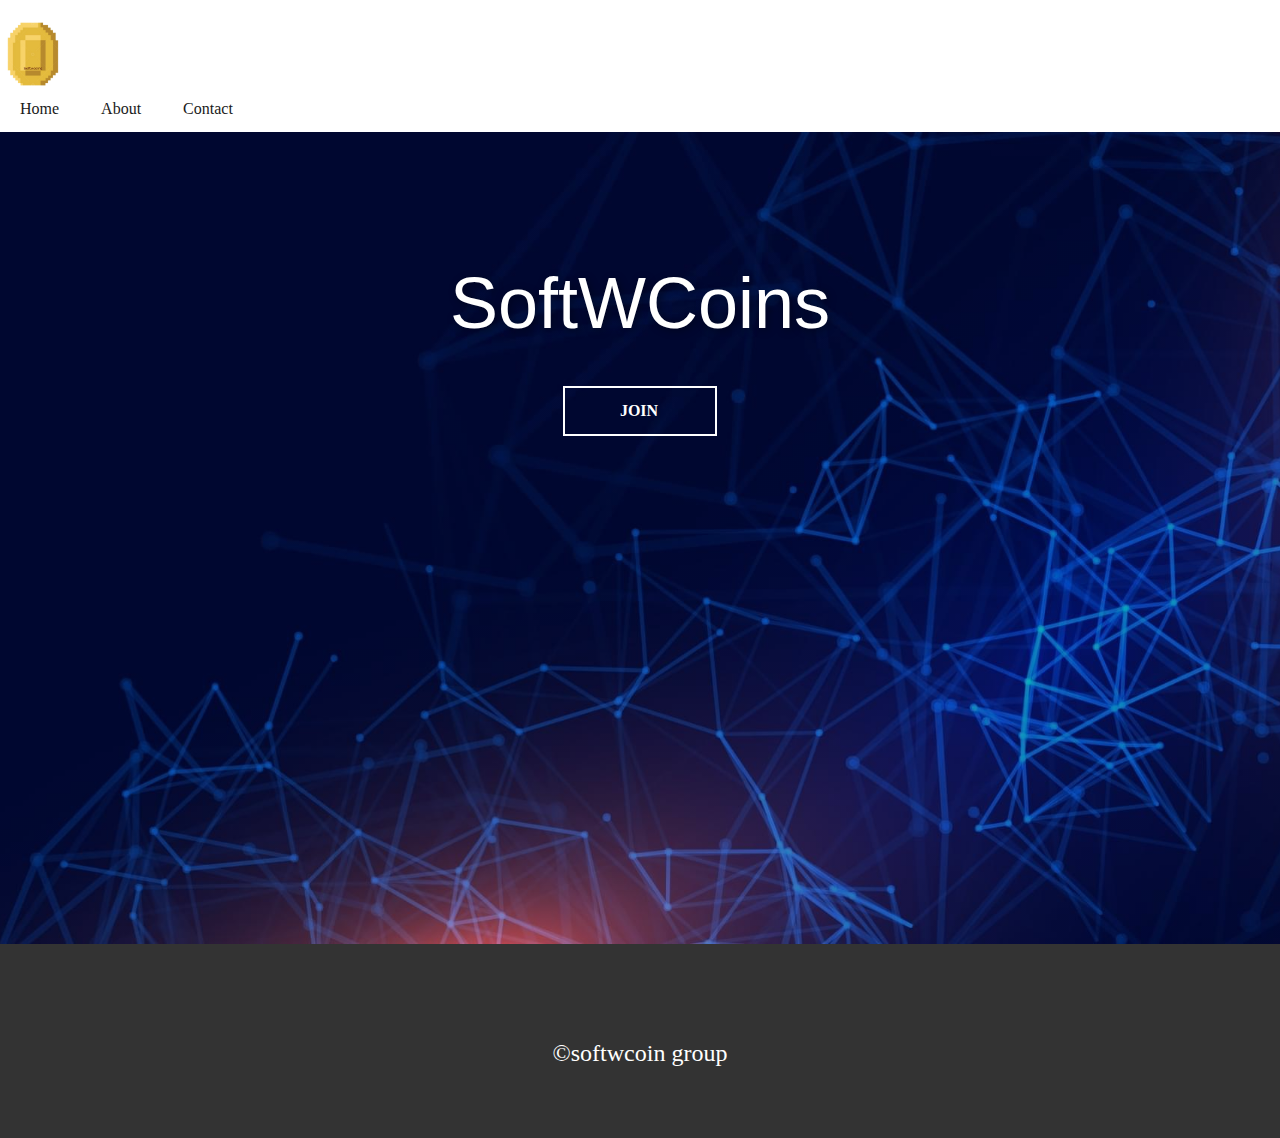
==== website-main/index.html @ d3f4b052 "chore: format files/directories" ====
<!DOCTYPE html>
<html style="font-size: 16px;">
    <link rel="stylesheet" href="assets/scripts/1.css" media="screen">
<link rel="stylesheet" href="assets/scripts/2.css" media="screen">

    
    

</script>
    <meta name="theme-color" content="#232b79">
    <meta property="og:title" content="Home">
    <meta property="og:type" content="website">
  </head>
  <body data-home-page="Home.html" data-home-page-title="Home" class="u-body u-xl-mode"><header class="u-clearfix u-header u-header" id="sec-a184"><div class="u-clearfix u-sheet u-valign-middle u-sheet-1">
        <a href="link here" class="u-image u-logo u-image-1" data-image-width="200" data-image-height="200">
          <img src="assets/images/SOFTWCOIN.PNG" class="u-logo-image u-logo-image-1">
        </a>
            </a>
          </div>
          <div class="u-nav-container">
            <ul class="u-nav u-spacing-2 u-unstyled u-nav-1"><li class="u-nav-item"><a class="u-active-grey-5 u-button-style u-hover-grey-10 u-nav-link u-text-active-grey-90 u-text-grey-90 u-text-hover-grey-90" href="Home.html" style="padding: 10px 20px;">Home</a>
</li><li class="u-nav-item"><a class="u-active-grey-5 u-button-style u-hover-grey-10 u-nav-link u-text-active-grey-90 u-text-grey-90 u-text-hover-grey-90" href="About.html" style="padding: 10px 20px;">About</a>
</li><li class="u-nav-item"><a class="u-active-grey-5 u-button-style u-hover-grey-10 u-nav-link u-text-active-grey-90 u-text-grey-90 u-text-hover-grey-90" href="Contact.html" style="padding: 10px 20px;">Contact</a>
</li></ul>
          </div>
          <div class="u-custom-menu u-nav-container-collapse">
            <div class="u-black u-container-style u-inner-container-layout u-opacity u-opacity-95 u-sidenav">
              <div class="u-inner-container-layout u-sidenav-overflow">
                <div class="u-menu-close"></div>
                <ul class="u-align-center u-nav u-popupmenu-items u-unstyled u-nav-2"><li class="u-nav-item"><a class="u-button-style u-nav-link" href="Home.html" style="padding: 10px 20px;">Home</a>
</li><li class="u-nav-item"><a class="u-button-style u-nav-link" href="Home.html" style="padding: 10px 20px;">Home</a>
</li></ul>
              </div>
            </div>
            <div class="u-black u-menu-overlay u-opacity u-opacity-70"></div>
          </div>
        </nav>
      </div></header> 
    <section class="u-align-center u-clearfix u-image u-shading u-section-1" id="carousel_5ad0" src="" data-image-width="1782" data-image-height="1080">
      <div class="u-clearfix u-sheet u-valign-middle-xs u-sheet-1">
        <h1 class="u-custom-font u-font-montserrat u-text u-text-body-alt-color u-title u-text-1"> SoftWCoins<br>
        </h1>
        <a href="1" class="u-active-white u-border-2 u-border-white u-btn u-button-style u-hover-white u-none u-text-active-black u-text-body-alt-color u-text-hover-black u-btn-2">join<br>
        </a>
      </div>
    </section>
    
    
    <footer class="u-align-center u-clearfix u-footer u-grey-80 u-footer" id="sec-b796"><div class="u-clearfix u-sheet u-sheet-1">
        <p class="u-small-text u-text u-text-variant u-text-1">
          <span style="font-size: 3.75rem;"></span>©softwcoin group<br>
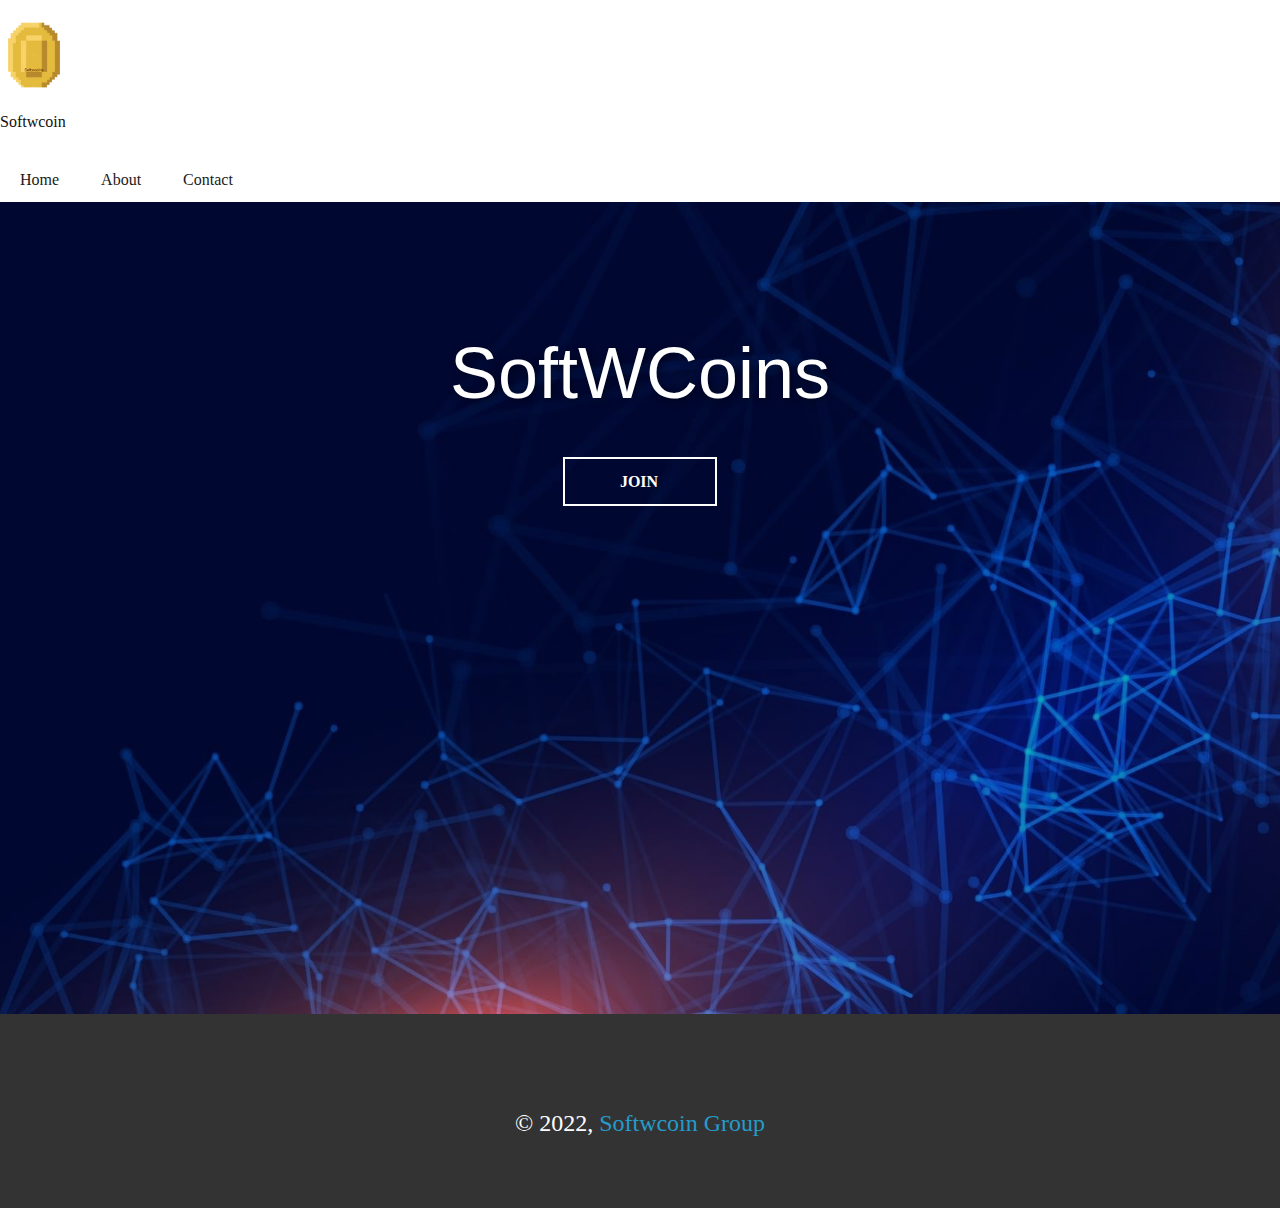
==== commit fdd6e9ea: "link about tab to link to about section on homepage." ====
--- a/website-main/index.html
+++ b/website-main/index.html
@@ -12,14 +12,19 @@
     <meta property="og:type" content="website">
   </head>
   <body data-home-page="Home.html" data-home-page-title="Home" class="u-body u-xl-mode"><header class="u-clearfix u-header u-header" id="sec-a184"><div class="u-clearfix u-sheet u-valign-middle u-sheet-1">
-        <a href="link here" class="u-image u-logo u-image-1" data-image-width="200" data-image-height="200">
-          <img src="assets/images/SOFTWCOIN.PNG" class="u-logo-image u-logo-image-1">
+    <div class="header">
+      <a href="link here" class="u-image u-logo u-image-1" data-image-width="200" data-image-height="200">
+        <img src="assets/images/SOFTWCOIN.PNG" class="u-logo-image u-logo-image-1"> 
+        <p class="company-name">Softwcoin</p>
+
         </a>
-            </a>
+          </a>
+    </div>    
+
           </div>
           <div class="u-nav-container">
             <ul class="u-nav u-spacing-2 u-unstyled u-nav-1"><li class="u-nav-item"><a class="u-active-grey-5 u-button-style u-hover-grey-10 u-nav-link u-text-active-grey-90 u-text-grey-90 u-text-hover-grey-90" href="Home.html" style="padding: 10px 20px;">Home</a>
-</li><li class="u-nav-item"><a class="u-active-grey-5 u-button-style u-hover-grey-10 u-nav-link u-text-active-grey-90 u-text-grey-90 u-text-hover-grey-90" href="About.html" style="padding: 10px 20px;">About</a>
+</li><li class="u-nav-item"><a class="u-active-grey-5 u-button-style u-hover-grey-10 u-nav-link u-text-active-grey-90 u-text-grey-90 u-text-hover-grey-90" href="#About" style="padding: 10px 20px;">About</a>
 </li><li class="u-nav-item"><a class="u-active-grey-5 u-button-style u-hover-grey-10 u-nav-link u-text-active-grey-90 u-text-grey-90 u-text-hover-grey-90" href="Contact.html" style="padding: 10px 20px;">Contact</a>
 </li></ul>
           </div>
@@ -48,4 +53,4 @@
     
     <footer class="u-align-center u-clearfix u-footer u-grey-80 u-footer" id="sec-b796"><div class="u-clearfix u-sheet u-sheet-1">
         <p class="u-small-text u-text u-text-variant u-text-1">
-          <span style="font-size: 3.75rem;"></span>©softwcoin group<br>+          <span style="font-size: 3.75rem;"></span>&#169; 2022, <a href="https://github.com/softwcoins">Softwcoin Group</a><br>